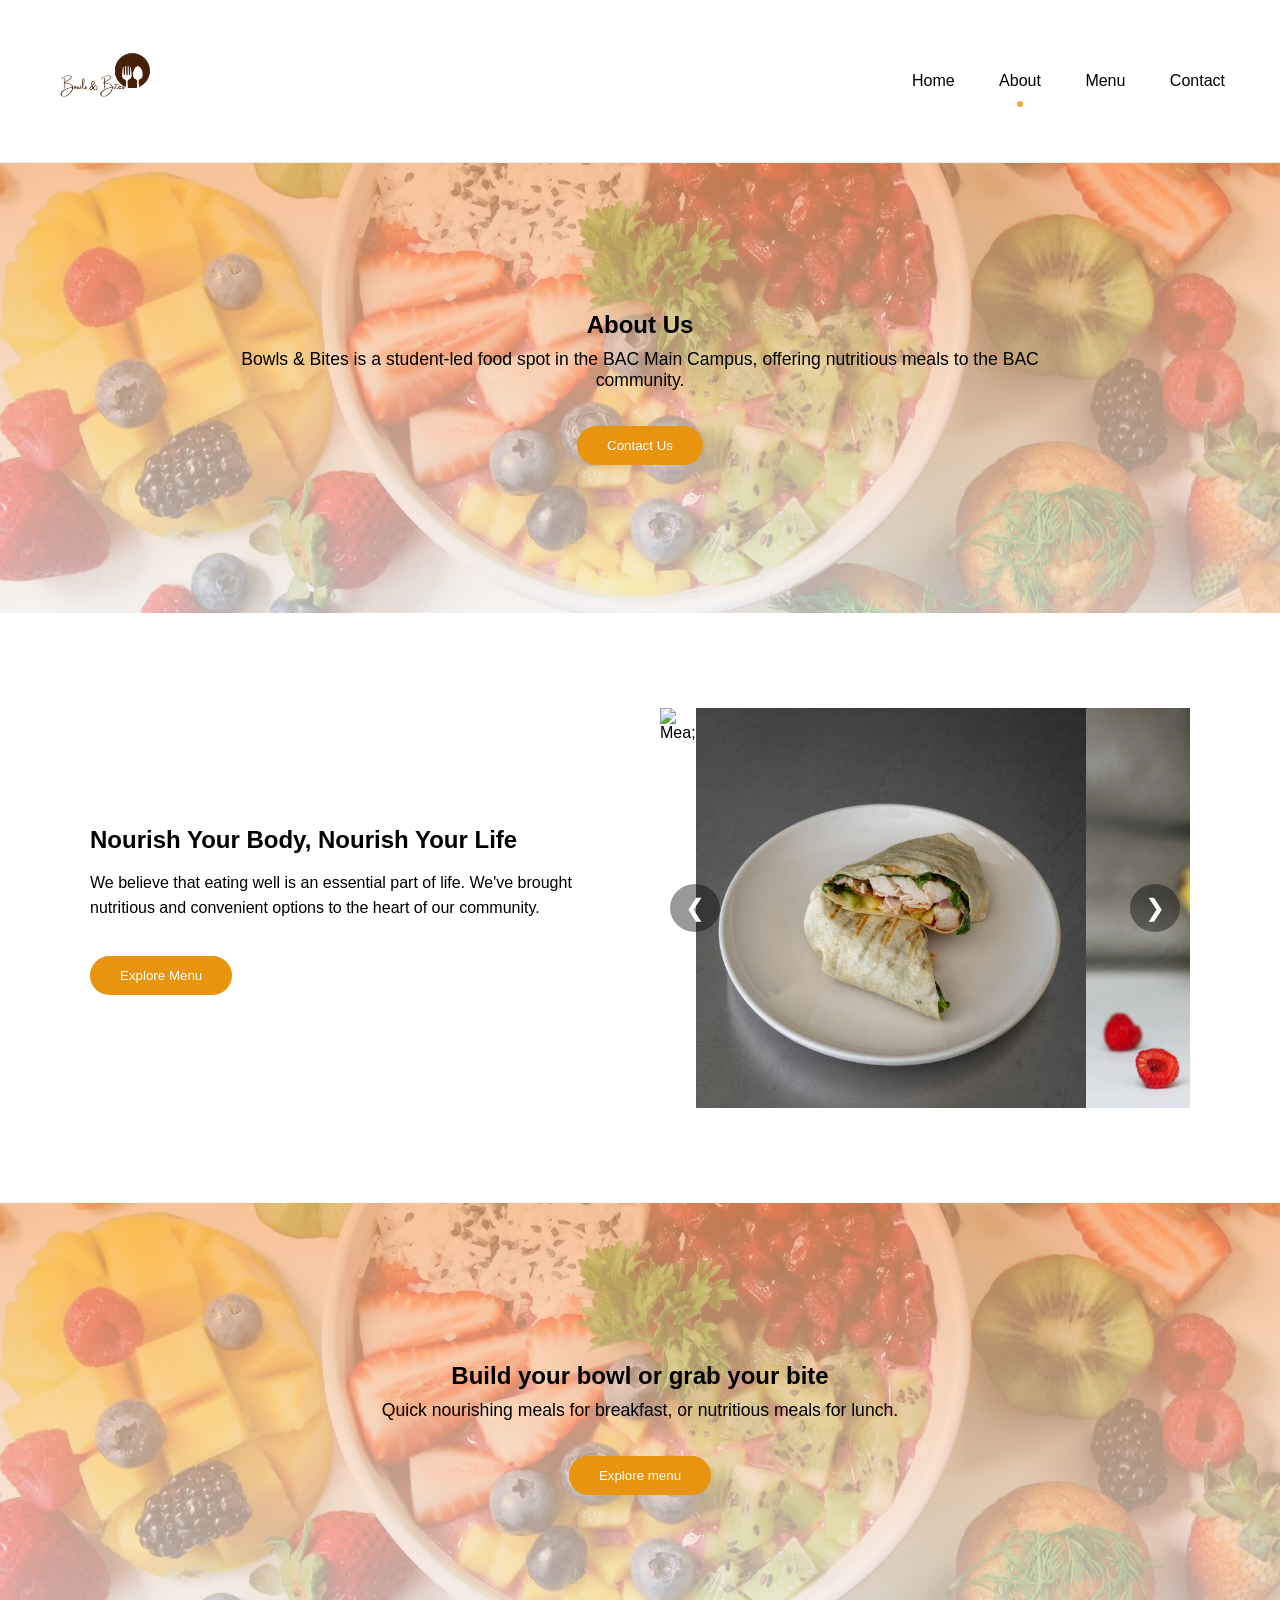
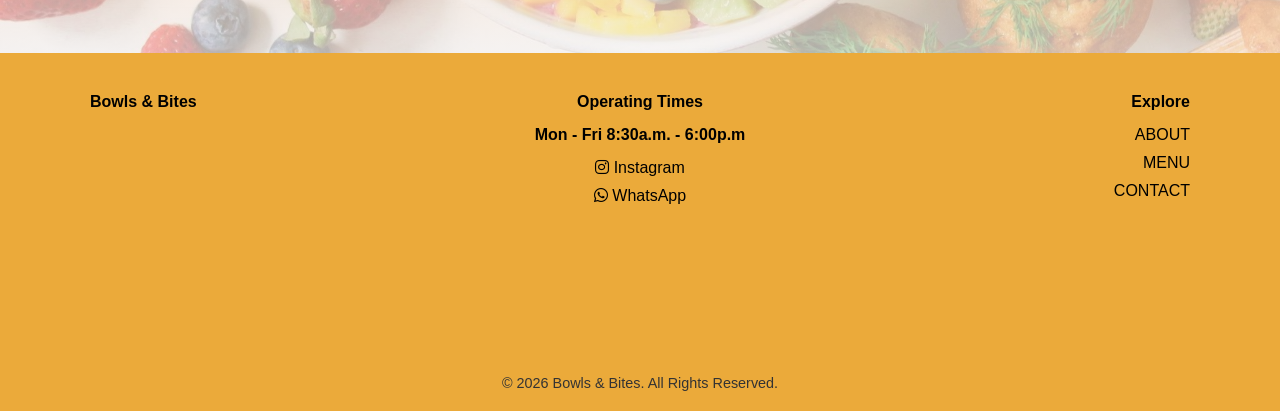
==== about.html @ 5dd03d2a "Almost done" ====
<!DOCTYPE html>
<html lang="en">
<head>
  <meta charset="UTF-8">
  <meta name="viewport" content="width=device-width, initial-scale=1.0">
  <title>Bowls and Bites</title>
  <link rel="stylesheet" href="styles.css">
  <!-- Font Awesome -->
<link rel="stylesheet" href="https://cdnjs.cloudflare.com/ajax/libs/font-awesome/6.4.0/css/all.min.css">
</head>
<body>

  <header>
    <div class="logo">
  <img src="img/logo.jpg" alt="Bowls and Bites Logo">
</div>
    <nav>
      <a href="index.html">Home</a>
      <a href="about.html"class="active">About</a>
      <a href="menu.html">Menu</a>
      <a href="contact.html">Contact</a>
    </nav>
  </header>

  <!-- Hero Section -->
  <section class="hero">
    <div class= "hero-content">
      <h1>About Us</h1>
      <p>Bowls & Bites is a student-led food spot in the BAC Main Campus, offering nutritious meals to the BAC community. </p>
      <button onclick="location.href='#menu'">Contact Us</button>
    </div>
  </section>

  </section>

  <section id="menu" class="section-light">
  <div class="split">

    <!-- Text Half -->
    <div class="split-text">
      <h1>Nourish Your Body, Nourish Your Life</h1>
      <p>We believe that eating well is an essential part of life. We've brought nutritious and convenient options to the heart of our community. 

      </p>

      <button onclick="location.href='#menu'" class="btn-primary">Explore Menu</button>
    </div>

    <!-- Carousel Half -->
    <div class="split-carousel">
      <div class="carousel-slide">
        <img src="img/meal.jpg" alt="Mea;">
        <img src="img/wrap.jpg" alt="Wrap">
        <img src="img/smoothies.jpg" alt="Smoothie">
      </div>
      <button class="prev">&#10094;</button>
      <button class="next">&#10095;</button>
    </div>

  </div>
</section>

<script>
const slideContainer = document.querySelector('.carousel-slide');
const slides = document.querySelectorAll('.carousel-slide img');
const prevBtn = document.querySelector('.prev');
const nextBtn = document.querySelector('.next');

let currentIndex = 0;
const totalSlides = slides.length;
const transitionTime = 1500; // matches CSS transition 1.5s
const displayTime = 5000;    // how long each image stays fully visible

function showSlide(index) {
  if(index < 0) currentIndex = totalSlides - 1;
  else if(index >= totalSlides) currentIndex = 0;
  else currentIndex = index;

  slideContainer.style.transform = `translateX(-${currentIndex * 100}%)`;
}

// Button events
prevBtn.addEventListener('click', () => showSlide(currentIndex - 1));
nextBtn.addEventListener('click', () => showSlide(currentIndex + 1));

// Auto-slide
let autoSlide = setInterval(() => showSlide(currentIndex + 1), displayTime + transitionTime);

const carousel = document.querySelector('.split-carousel');
carousel.addEventListener('mouseenter', () => clearInterval(autoSlide));
carousel.addEventListener('mouseleave', () => {
  autoSlide = setInterval(() => showSlide(currentIndex + 1), displayTime + transitionTime);
});
</script>

  <!-- CTA Section -->
   <section class="hero">
    <div class= "hero-content">
      <h1>Build your bowl or grab your bite</h1>
      <p>Quick nourishing meals for breakfast, or nutritious meals for lunch. </p>
      <button onclick="location.href='#menu'">Explore menu</button>
    </div>
  </section>

  <footer>
  <div class="footer-container">

    <!-- Left: Logo -->
    <div class="footer-logo">
      <h4>Bowls & Bites</h4>
      </div>

   <!-- Center: Social Media -->
<div class="footer-socials">
  <h4>Operating Times</h4>
  <h4>Mon - Fri 8:30a.m. - 6:00p.m</h4>
  <a href="https://instagram.com" target="_blank"><i class="fab fa-instagram"></i> Instagram</a>
  <a href="https://wa.me/1234567890" target="_blank"><i class="fab fa-whatsapp"></i> WhatsApp</a>
</div>

    <!-- Right: Quick Links -->
    <div class="footer-links">
      <h4>Explore</h4>
      <a href="about.html">ABOUT</a>
      <a href="index.html#menu">MENU</a>
      <a href="contact.html">CONTACT</a>
    </div>

  </div>

  <div class="footer-bottom">
    <p>© 2026 Bowls & Bites. All Rights Reserved.</p>
  </div>
</footer>

</body>
</html>
---- styles.css ----
/* Reset */
* {
  margin: 0;
  padding: 0;
  box-sizing: border-box;
}

/* Smooth scrolling */
html {
  scroll-behavior: smooth;
}

/* Theme */
:root {
  --nude-brown: #EAD7C5;
  --soft-brown: #D6BFA9;
  --white: #ffffff;
  --black: #000000;
}

.logo img {
  height: 8rem;
  width: auto;
}

/* Body */
body {
  font-family: 'Poppins', sans-serif;
  background: var(--white);
  color: var(--black);
}

/* Header */
header {
  background: var(--white);
  color: var(--black);
  padding: 15px 40px;
  display: flex;
  justify-content: space-between;
  align-items: center;

  position: sticky;
  top: 0;
  z-index: 1000;
  border-bottom: 1px solid #eee;
}

/* Logo */
.logo h2 {
  font-weight: 600;
}

/* Navigation */
header nav a {
  color: var(--black);
  margin-left: 25px;
  text-decoration: none;
  font-weight: 400;
  position: relative;
}

/* Underline hover */
header nav a::after {
  content: "";
  position: absolute;
  width: 0;
  height: 2px;
  bottom: -5px;
  left: 0;
  background: var(--black);
  transition: 0.3s;
}

header nav a:hover::after {
  width: 100%;
}

nav a {
  position: relative;
  text-decoration: none;
  margin: 0 15px;
  color: #000;
  font-weight: 500;
  padding-bottom: 10px;
}


/* THE DOT */
nav a.active::after {
  content: "";
  position: absolute;
  bottom: -8px;
  left: 50%;
  transform: translateX(-50%);
  width: 6px;
  height: 6px;
  background: #ebaa3a;
  border-radius: 50%;
}

/* Container for side-by-side layout */
.container {
  display: flex;
  justify-content: center;
  gap: 30px;
  flex-wrap: wrap; /* makes it responsive */
  max-width: 1100px;
  margin: 0 auto;
}

/* Box / Card */
.box {
  background: var(--white);
  padding: 30px;
  border-radius: 12px;
  width: 300px;
  text-align: center;
  box-shadow: 0 4px 10px rgba(0,0,0,0.1);
  transition: 0.3s;
}

/* Hover effect */
.box:hover {
  transform: translateY(-5px);
}

.hero {
  height: 50vh;
  background: linear-gradient(
      rgba(250, 172, 111, 0.7),  
      rgba(247, 243, 241, 0.7)
    ),
  url('img/hero.jpg') center/cover no-repeat;

  display: flex;
  justify-content: center;
  align-items: center;
  text-align: center;
  color: var(--black);
}

.hero-content {
  background: none;
  padding: 0;
}

/* Hero text */
h1 {
  font-weight: 700;
  margin-bottom: 10px;
}

.hero p {
  font-size: 1.1em;
  font-weight: 300;
}

/* Button */
.hero button {
  margin-top: 20px;
  padding: 12px 30px;
  border: none;
  background: #e8940e;
  color: var(--white);
  border-radius: 30px;
  cursor: pointer;
  transition: 0.3s;
}

/* Global button style */
.btn-primary {
 margin-top: 20px;
  padding: 12px 30px;
  border: none;
  background: #e8940e;
  color: var(--white);
  border-radius: 30px;
  cursor: pointer;
  transition: 0.3s;
}

.btn-primary:hover {
  background: #333;       /* darker on hover */
}

.hero button:hover {
  background: #333333;
}

/* Sections */
section {
  padding: 70px 20px;
  text-align: center;
}

/* Split container */
.split {
  display: flex;
  align-items: center;
  justify-content: space-between;
  max-width: 1100px;
  margin: 0 auto;
  gap: 40px;
  flex-wrap: wrap; 
  min-height: 50vh;
}

/* Text half */
.split-text {
  flex: 1;
  line-height: 1.6;
  min-width: 280px;
  text-align: left;
}

.split-carousel {
  position: relative;
  flex: 1;              /* right half of split */
  min-width: 280px;
  height: 400px;        /* fixed height so images show */
  overflow: hidden;
}

.carousel-slide {
  display: flex;
  width: calc(100% * 1);
  height: 100%;
  transition: transform 1.8s ease-in-out; /* smooth */
}

/* Each image fills half of carousel height */
.carousel-slide img {
  width: 100%;
  height: 100%;
  object-fit: cover;
  flex-shrink: 1rem;
}
/* Navigation buttons */
.split-carousel button {
  position: absolute;
  top: 50%;
  transform: translateY(-50%);
  background: rgba(0,0,0,0.4);
  color: #fff;
  border: none;
  padding: 10px 15px;
  cursor: pointer;
  border-radius: 50%;
  font-size: 1.5em;
  user-select: none;
}

.split-carousel .prev {
  left: 10px;
}

.split-carousel .next {
  right: 10px;
}

.split-carousel button:hover {
  background: rgba(0,0,0,0.7);
}

/* About section with warm orange background */
.section-about {
  background: #ebaa3a;  /* warm golden-orange */
  color: #000;           /* black text for contrast */
  padding: 70px 20px;
  text-align: center;
}

/* Container to control content width */
.about-container {
  max-width: 900px;
  margin: 0 auto;
  line-height: 1.6;
}


/* Paragraph */
.section-about p {
  font-size: 1.1rem;
  line-height: 1.8;
  font-weight: 400;
}

/* Content width */
section h2,
section p,
section ul {
  max-width: 800px;
  margin: 0 auto 15px;
}

/* White section */
.section-light {
  background: var(--white);
}

/* Nude brown section */
.section-dark {
  background: var(--nude-brown);
}

/* Menu list */
ul {
  list-style: none;
}

ul li {
  background: var(--soft-brown);
  margin: 10px auto;
  padding: 12px;
  border-radius: 8px;
  max-width: 400px;
}

/* Footer base */
footer {
  background: #ebaa3a; /* golden-orange */
  color: #000;
  font-family: 'Poppins', sans-serif;
  padding: 40px 20px 20px 20px;
}

/* Main container: 3 columns */
.footer-container {
  max-width: 1100px;
  margin: 0 auto;
  display: flex;
  justify-content: space-between; /* equal spacing */
  align-items: flex-start;
  flex-wrap: wrap;
  gap: 20px; /* space between columns */
}

/* Left: Logo */
.footer-logo {
  flex: 1;
  min-width: 200px;
}

.footer-logo h3 {
  margin: 0;
  font-size: 1.8rem;
}

/* Center: Social Media */
.footer-socials {
  flex: 1;
  min-width: 200px;
  text-align: center;
}

.footer-socials h4 {
  margin-bottom: 15px;
}

.footer-socials a {
  display: block;
  margin-bottom: 10px;
  color: #000;
  text-decoration: none;
  font-weight: 500;
  transition: color 0.3s;
}

.footer-socials a:hover {
  color: #D6BFA9;
}

/* Right: Quick Links */
.footer-links {
  flex: 1;
  min-width: 200px;
  text-align: right;
}

.footer-links h4 {
  margin-bottom: 15px;
}

.footer-links a {
  display: block;
  margin-bottom: 10px;
  color: #000;
  text-decoration: none;
  font-weight: 500;
  transition: color 0.3s;
}

.footer-links a:hover {
  color: #D6BFA9;
}

/* Bottom copyright */
.footer-bottom {
  text-align: center;
  margin-top: 10rem;
  font-size: 0.9rem;
  color: #333;
}

/* Responsive for smaller screens */
@media (max-width: 768px) {
  .footer-container {
    flex-direction: column;
    align-items: center;
    text-align: center;
  }
  .footer-links,
  .footer-socials,
  .footer-logo {
    text-align: center;
    margin-top: 10rem;
  }
}

/* Contact / Review Page Hero */
.review-hero {
  background: #ebaa3a; /* warm golden-orange */
  height: 250px;
  display: flex;
  justify-content: center;
  align-items: center;
  color: #000000;      /* black text */
  text-align: center;
}

.review-hero .hero-content h1 {

  margin-bottom: 10px;
}

.review-hero .hero-content p {
  font-size: 1.1rem;
  font-weight: 300;
}

/* Review Form Container */
.review-section {
  max-width: 600px;
  margin: 40px auto;
  background: #ebaa3a; 
  padding: 30px;
  border-radius: 12px;
  box-shadow: 0 6px 15px rgba(0,0,0,0.1);
}

/* Modal Background */
.modal {
  display: none; /* hidden by default */
  position: fixed;
  top: 0;
  left: 0;
  width: 100%;
  height: 100%;
  background-color: rgba(0,0,0,0.6); /* semi-transparent overlay */
  justify-content: center;
  align-items: center;
  z-index: 10000;
}

/* Modal Content */
.modal-content {
  background: #fff;
  padding: 30px;
  border-radius: 12px;
  width: 90%;
  max-width: 500px;
  box-shadow: 0 8px 20px rgba(0,0,0,0.2);
  position: relative;
  text-align: left;
}

/* Close button */
.close-btn {
  position: absolute;
  top: 12px;
  right: 18px;
  font-size: 1.8rem;
  cursor: pointer;
  color: #333;
}

/* Form styles inside modal */
.modal-content label {
  display: block;
  margin-top: 15px;
  margin-bottom: 5px;
  font-weight: 600;
}

.modal-content input,
.modal-content textarea,
.modal-content select {
  width: 100%;
  padding: 10px 12px;
  border: 1px solid #ccc;
  border-radius: 8px;
  font-size: 1rem;
  margin-bottom: 15px;
}

.modal-content textarea {
  min-height: 100px;
}

.modal-content button {
  width: 100%;
  padding: 12px;
  background: #ebaa3a;
  color: #000;
  border: none;
  border-radius: 50px;
  font-weight: bold;
  cursor: pointer;
  transition: all 0.3s;
}

.modal-content button:hover {
  background: #000;
  color: #fff;
}

.split-carousel iframe {
  width: 100%;
  height: 100%;
  border: 0;
}

/* HERO */
.menu-hero {
  background: #ebaa3a;
  padding: 80px 20px;
  text-align: center;
}

.menu-hero h1 {
  font-size: 2.8rem;
  margin-bottom: 10px;
}

.menu-hero p {
  font-size: 1.1rem;
}

/* SECTIONS */
.menu-section {
  padding: 60px 20px;
  max-width: 1100px;
  margin: auto;
}

.menu-section h2 {
  margin-bottom: 30px;
  font-size: 2rem;
}

/* GRID */
.menu-grid {
  display: flex;
  gap: 20px;
  flex-wrap: wrap;
}

.menu-card {
  flex: 1 1 250px;
  background: #fff;
  border-radius: 12px;
  overflow: hidden;
  box-shadow: 0 5px 12px rgba(0,0,0,0.08);
  transition: transform 0.3s;
}

.menu-card:hover {
  transform: translateY(-5px);
}

.menu-card img {
  width: 100%;
  height: 180px;
  object-fit: cover;
}

.menu-card h3 {
  padding: 15px;
}

/* BOWLS */
.bowls {
  background: #f8f8f8;
  text-align: center;
}

.bowl-options {
  display: flex;
  justify-content: space-around;
  margin-top: 20px;
  flex-wrap: wrap;
}

.bowl-options div {
  margin: 10px;
}

/* SPECIAL */
.special {
  background: #ebaa3a;
  text-align: center;
  padding: 60px 20px;
}

.bowls-section {
  background: #f8f8f8;
  padding: 70px 20px;
  text-align: center;
}

.bowl-builder {
  display: flex;
  justify-content: space-between;
  gap: 20px;
  margin-top: 40px;
  flex-wrap: wrap;
}

.bowl-step {
  flex: 1;
  min-width: 250px;
  background: #fff;
  padding: 25px;
  border-radius: 12px;
  box-shadow: 0 5px 12px rgba(0,0,0,0.08);
  transition: transform 0.3s;
}

.bowl-step:hover {
  transform: translateY(-5px);
}

.bowl-step h3 {
  margin-bottom: 15px;
}

.bowl-step ul {
  list-style: none;
  padding: 0;
}

.bowl-step li {
  margin: 10px 0;
  font-size: 1.1rem;
  background-color: #ebaa3a;;
}
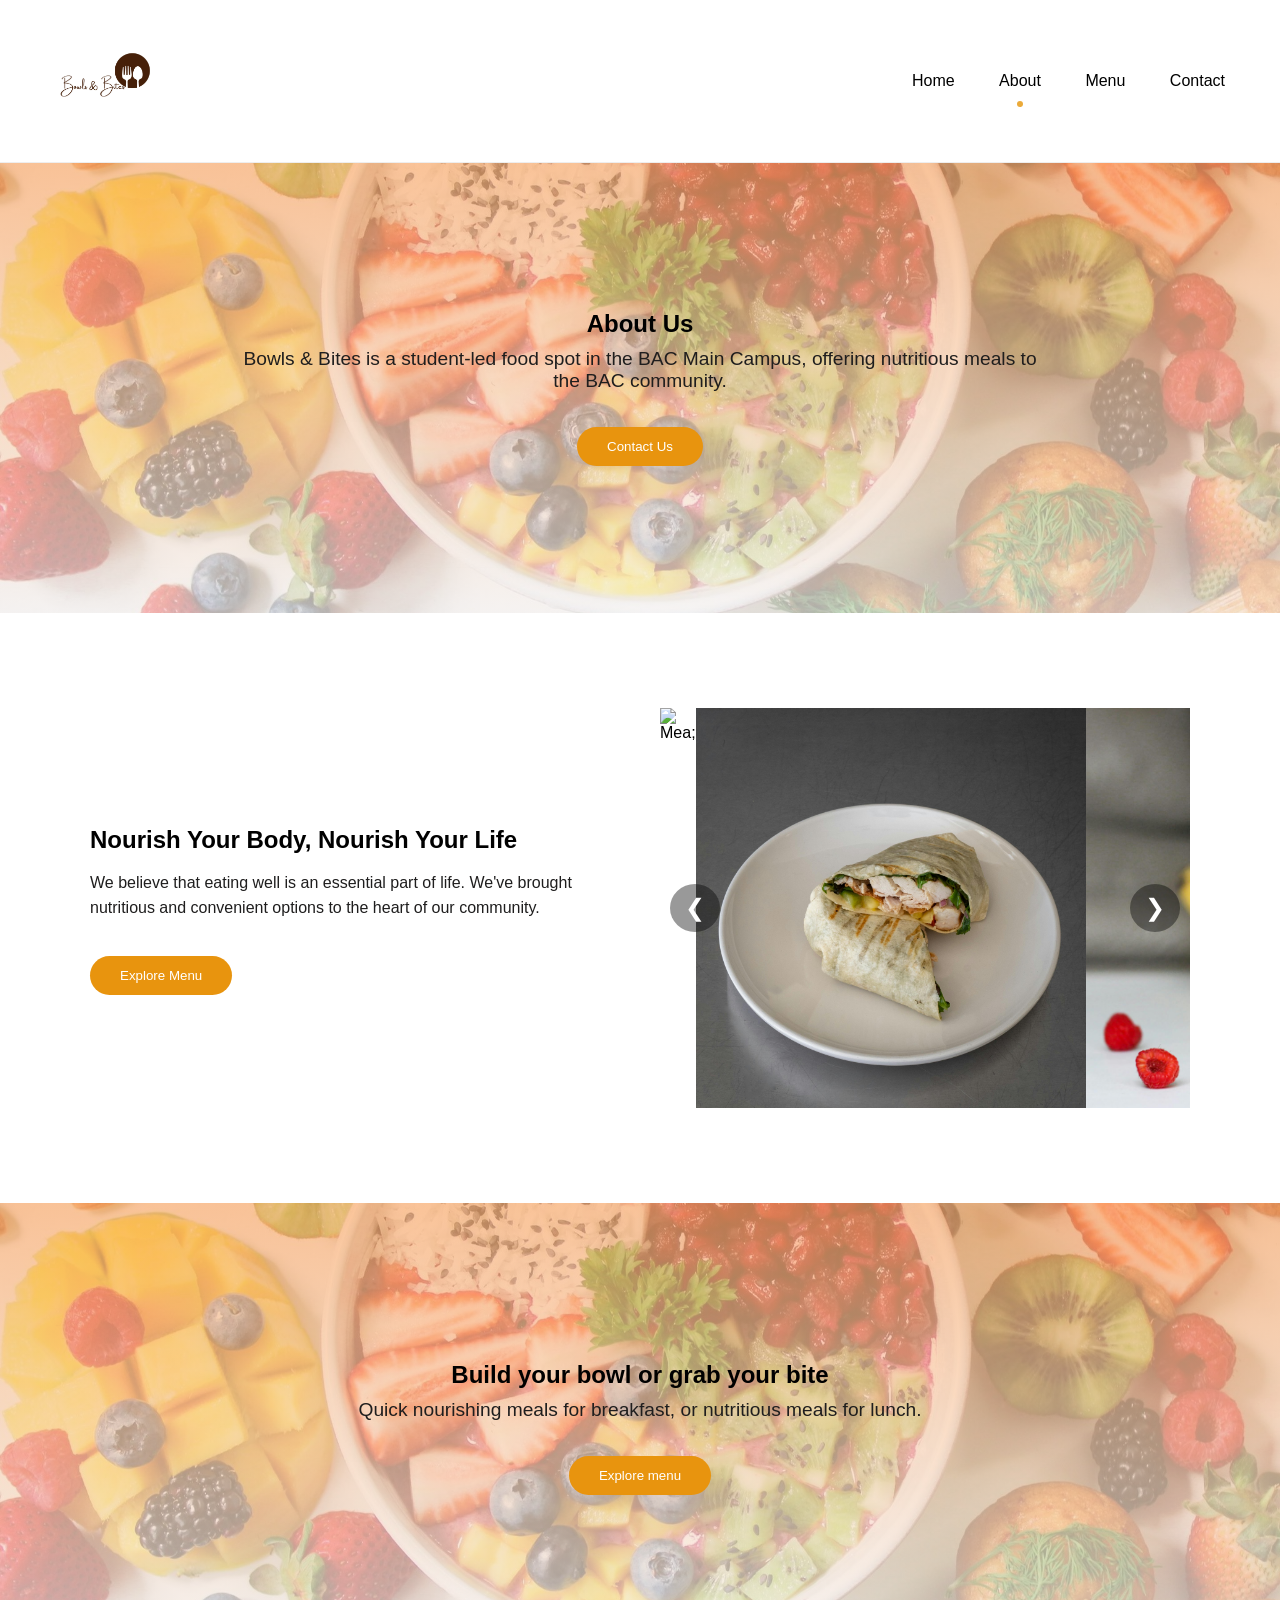
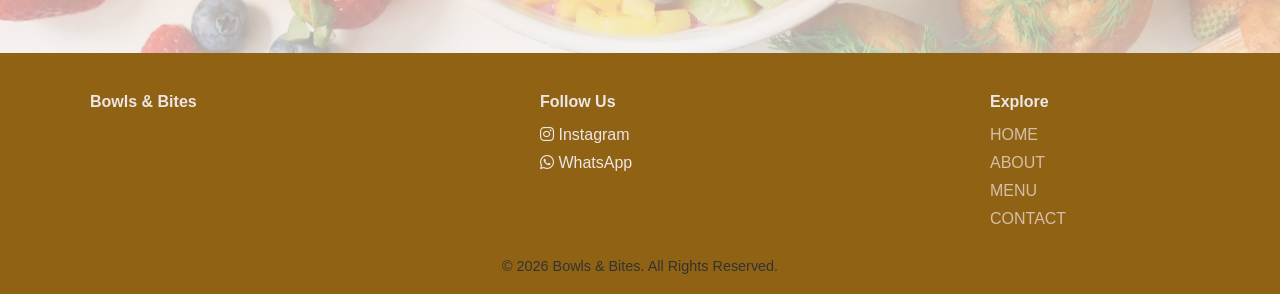
==== commit ceba82bb: "CSS mmaetsho" ====
--- a/about.html
+++ b/about.html
@@ -112,8 +112,7 @@
 
    <!-- Center: Social Media -->
 <div class="footer-socials">
-  <h4>Operating Times</h4>
-  <h4>Mon - Fri 8:30a.m. - 6:00p.m</h4>
+  <h4>Follow Us</h4>
   <a href="https://instagram.com" target="_blank"><i class="fab fa-instagram"></i> Instagram</a>
   <a href="https://wa.me/1234567890" target="_blank"><i class="fab fa-whatsapp"></i> WhatsApp</a>
 </div>
@@ -121,8 +120,9 @@
     <!-- Right: Quick Links -->
     <div class="footer-links">
       <h4>Explore</h4>
+      <a href="home.html">HOME</a>
       <a href="about.html">ABOUT</a>
-      <a href="index.html#menu">MENU</a>
+      <a href="menu.html">MENU</a>
       <a href="contact.html">CONTACT</a>
     </div>
 
--- a/styles.css
+++ b/styles.css
@@ -185,6 +185,24 @@
 
 .hero button:hover {
   background: #333333;
+}
+
+
+
+.hero p {
+  font-size: 1.2rem;
+  font-weight:450;
+}
+
+/* SECTIONS */
+section h2 {
+  font-size: 2rem;
+  font-weight: 600;
+}
+
+section p {
+  font-size: 1rem;
+  color: #1f1e1e;
 }
 
 /* Sections */
@@ -318,8 +336,8 @@
 
 /* Footer base */
 footer {
-  background: #ebaa3a; /* golden-orange */
-  color: #000;
+  background: #906213; 
+  color: #ede6e6;
   font-family: 'Poppins', sans-serif;
   padding: 40px 20px 20px 20px;
 }
@@ -332,7 +350,7 @@
   justify-content: space-between; /* equal spacing */
   align-items: flex-start;
   flex-wrap: wrap;
-  gap: 20px; /* space between columns */
+  gap: 250px; /* space between columns */
 }
 
 /* Left: Logo */
@@ -350,7 +368,7 @@
 .footer-socials {
   flex: 1;
   min-width: 200px;
-  text-align: center;
+  text-align: left;
 }
 
 .footer-socials h4 {
@@ -360,21 +378,21 @@
 .footer-socials a {
   display: block;
   margin-bottom: 10px;
-  color: #000;
+  color: #ede6e6;
   text-decoration: none;
   font-weight: 500;
   transition: color 0.3s;
 }
 
 .footer-socials a:hover {
-  color: #D6BFA9;
+  color: #906213;
 }
 
 /* Right: Quick Links */
 .footer-links {
   flex: 1;
   min-width: 200px;
-  text-align: right;
+  text-align: left;
 }
 
 .footer-links h4 {
@@ -384,7 +402,7 @@
 .footer-links a {
   display: block;
   margin-bottom: 10px;
-  color: #000;
+  color: #D6BFA9;
   text-decoration: none;
   font-weight: 500;
   transition: color 0.3s;
@@ -397,7 +415,7 @@
 /* Bottom copyright */
 .footer-bottom {
   text-align: center;
-  margin-top: 10rem;
+  margin-top: 20px;
   font-size: 0.9rem;
   color: #333;
 }
@@ -653,4 +671,110 @@
   margin: 10px 0;
   font-size: 1.1rem;
   background-color: #ebaa3a;;
-}+}
+
+/* =========================
+   SMALL LAPTOPS (769px - 1024px)
+========================= */
+@media (min-width: 769px) and (max-width: 1024px) {
+
+  .menu-card {
+    flex: 1 1 30%;
+  }
+
+  .bowl-step {
+    flex: 1 1 30%;
+  }
+
+  .split-carousel {
+    height: 350px;
+  }
+}
+
+/* =========================
+   MOBILE (up to 768px)
+========================= */
+@media (max-width: 768px) {
+
+  /* Show hamburger */
+  .menu-toggle {
+    display: block;
+  }
+
+  /* Mobile nav */
+  nav {
+    position: absolute;
+    top: 70px;
+    right: 0;
+    width: 100%;
+    background: var(--white);
+    display: flex;
+    flex-direction: column;
+    align-items: center;
+    max-height: 0;
+    overflow: hidden;
+    opacity: 0;
+    transition: all 0.4s ease;
+    z-index: 1000;
+  }
+
+  nav a {
+    margin: 15px 0;
+  }
+
+  nav.active {
+    max-height: 300px;
+    opacity: 1;
+  }
+
+  /* Footer stacked */
+  .footer-container {
+    flex-direction: column;
+    align-items: center;
+    text-align: center;
+  }
+
+  .footer-links,
+  .footer-socials,
+  .footer-logo {
+    text-align: center;
+    margin-top: 2rem;  /* closer together on mobile */
+  }
+}
+
+
+
+/* SECTION ANIMATION BASE */
+.section-hidden {
+  opacity: 0;
+  transform: translateY(60px) scale(0.98);
+  transition: 
+    opacity 1s ease-out,
+    transform 1s ease-out;
+}
+
+.section-show {
+  opacity: 1;
+  transform: translateY(0) scale(1);
+}
+
+.menu-card,
+.bowl-step,
+.box {
+  transition: transform 0.3s ease, box-shadow 0.3s ease;
+}
+
+.menu-card:hover,
+.bowl-step:hover,
+.box:hover {
+  transform: translateY(-6px) scale(1.02);
+  box-shadow: 0 10px 20px rgba(0,0,0,0.12);
+}
+
+/*Hamburger Menu*/
+
+.menu-toggle {
+  display: none;
+  font-size: 2rem;
+  cursor: pointer;
+}
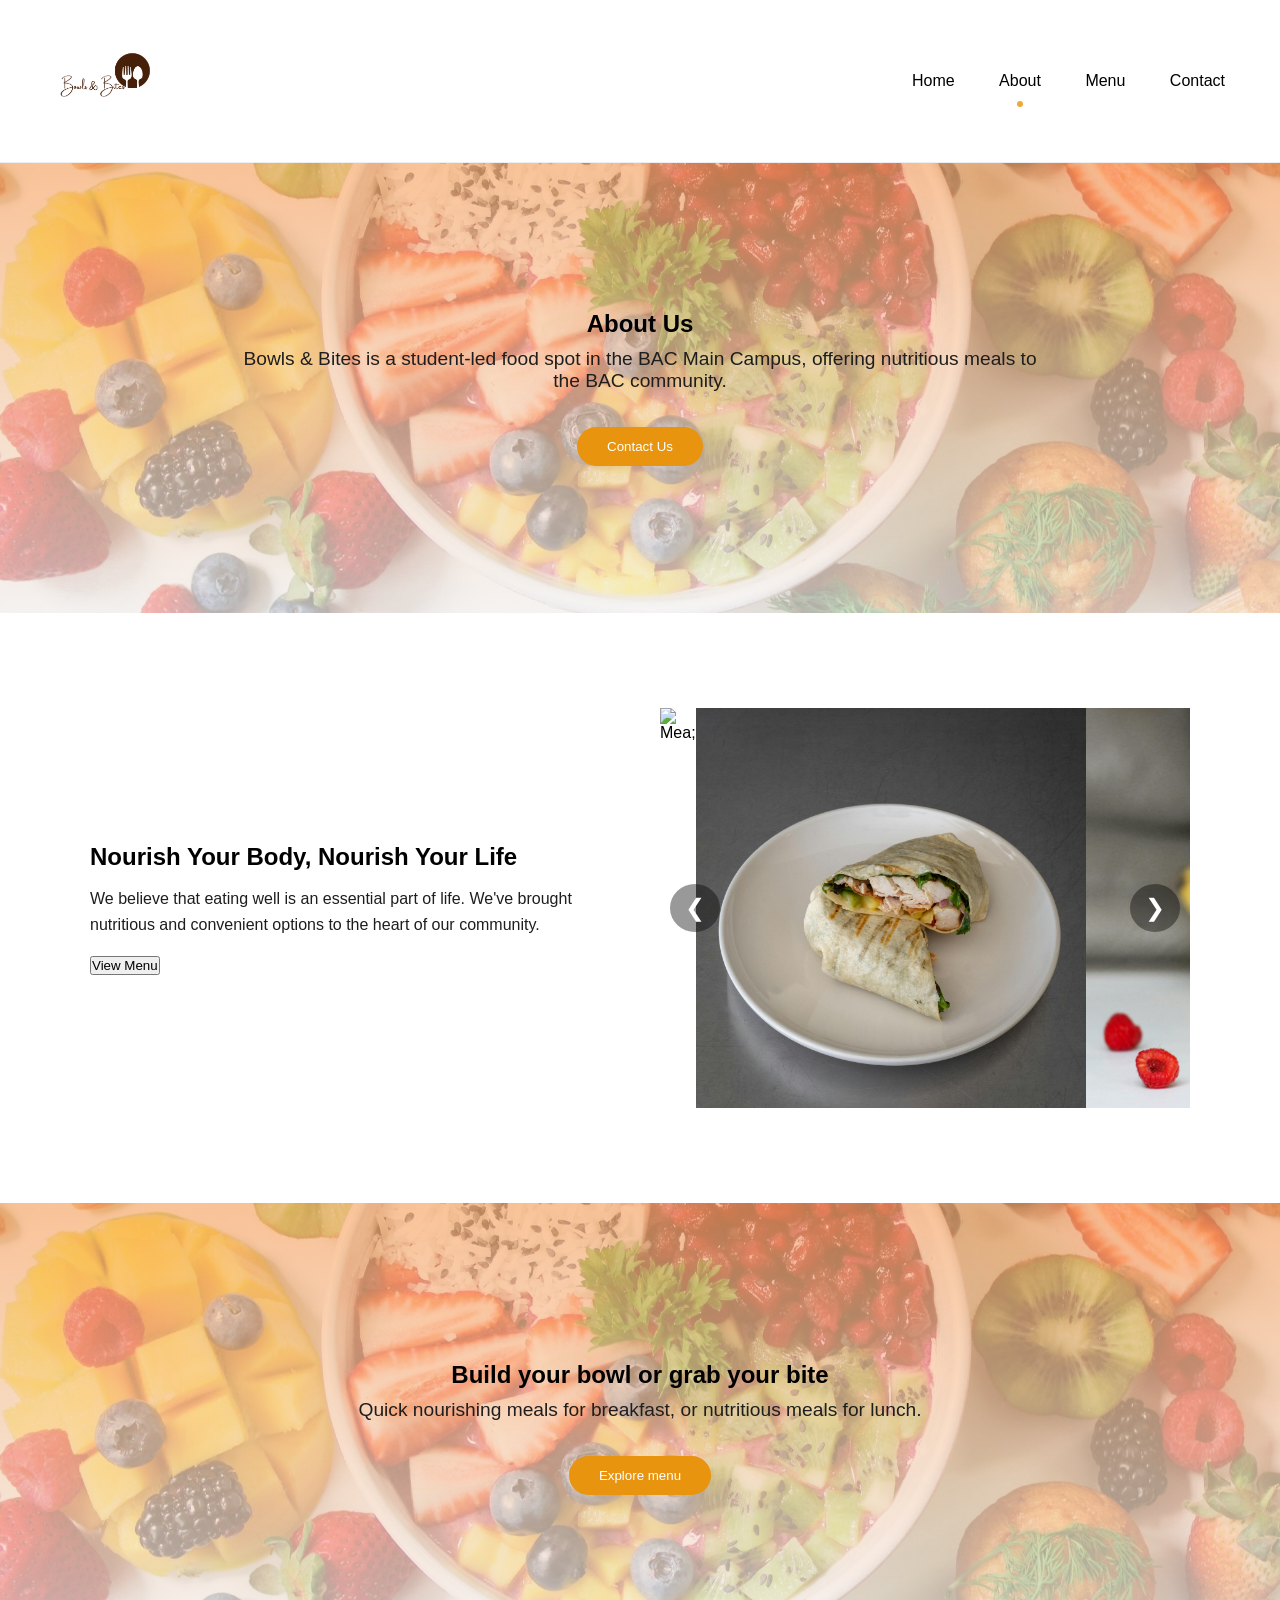
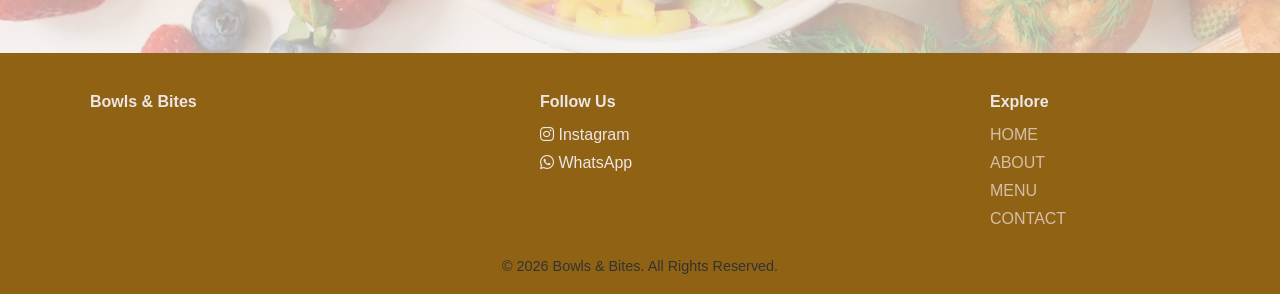
==== commit 6570d25d: "finals" ====
--- a/about.html
+++ b/about.html
@@ -27,7 +27,9 @@
     <div class= "hero-content">
       <h1>About Us</h1>
       <p>Bowls & Bites is a student-led food spot in the BAC Main Campus, offering nutritious meals to the BAC community. </p>
-      <button onclick="location.href='#menu'">Contact Us</button>
+      <a href="contact.html">
+        <button>Contact Us</button>
+      </a>
     </div>
   </section>
 
@@ -43,7 +45,9 @@
 
       </p>
 
-      <button onclick="location.href='#menu'" class="btn-primary">Explore Menu</button>
+       <a href="menu.html">
+        <button>View Menu</button>
+      </a>
     </div>
 
     <!-- Carousel Half -->
@@ -52,6 +56,7 @@
         <img src="img/meal.jpg" alt="Mea;">
         <img src="img/wrap.jpg" alt="Wrap">
         <img src="img/smoothies.jpg" alt="Smoothie">
+        <img src="img/vegetarian wrap.jpg" alt="Veg-wrap">
       </div>
       <button class="prev">&#10094;</button>
       <button class="next">&#10095;</button>
--- a/styles.css
+++ b/styles.css
@@ -693,18 +693,22 @@
 
 /* =========================
    MOBILE (up to 768px)
-========================= */
+/* ===== MOBILE STYLES ===== */
 @media (max-width: 768px) {
 
-  /* Show hamburger */
+  /* Show hamburger icon */
   .menu-toggle {
-    display: block;
+    display: block !important;
+    color: #ebaa3a !important;          
+    font-size: 2.2rem;
+    cursor: pointer;
+    z-index: 1001;  
   }
 
   /* Mobile nav */
   nav {
     position: absolute;
-    top: 70px;
+    top: 70px;            /* below header */
     right: 0;
     width: 100%;
     background: var(--white);
@@ -720,6 +724,10 @@
 
   nav a {
     margin: 15px 0;
+    text-align: center;
+    color: #000;        
+    font-weight: 500;
+    text-decoration: none;
   }
 
   nav.active {
@@ -727,18 +735,30 @@
     opacity: 1;
   }
 
-  /* Footer stacked */
+  /* Footer stacked for mobile */
   .footer-container {
     flex-direction: column;
     align-items: center;
     text-align: center;
+    gap: 1.5rem; 
   }
 
   .footer-links,
   .footer-socials,
   .footer-logo {
     text-align: center;
-    margin-top: 2rem;  /* closer together on mobile */
+    margin-top:0 !important; 
+  }
+
+  /* Hero adjustments for mobile */
+  .hero h1 {
+    font-size: 2rem;       /* smaller and consistent with other sections */
+    letter-spacing: 0.5px; /* less spacing */
+    margin-bottom: 15px;   /* consistent with section headings */
+  }
+
+  .hero p {
+    font-size: 1rem;       /* slightly smaller for mobile */
   }
 }
 
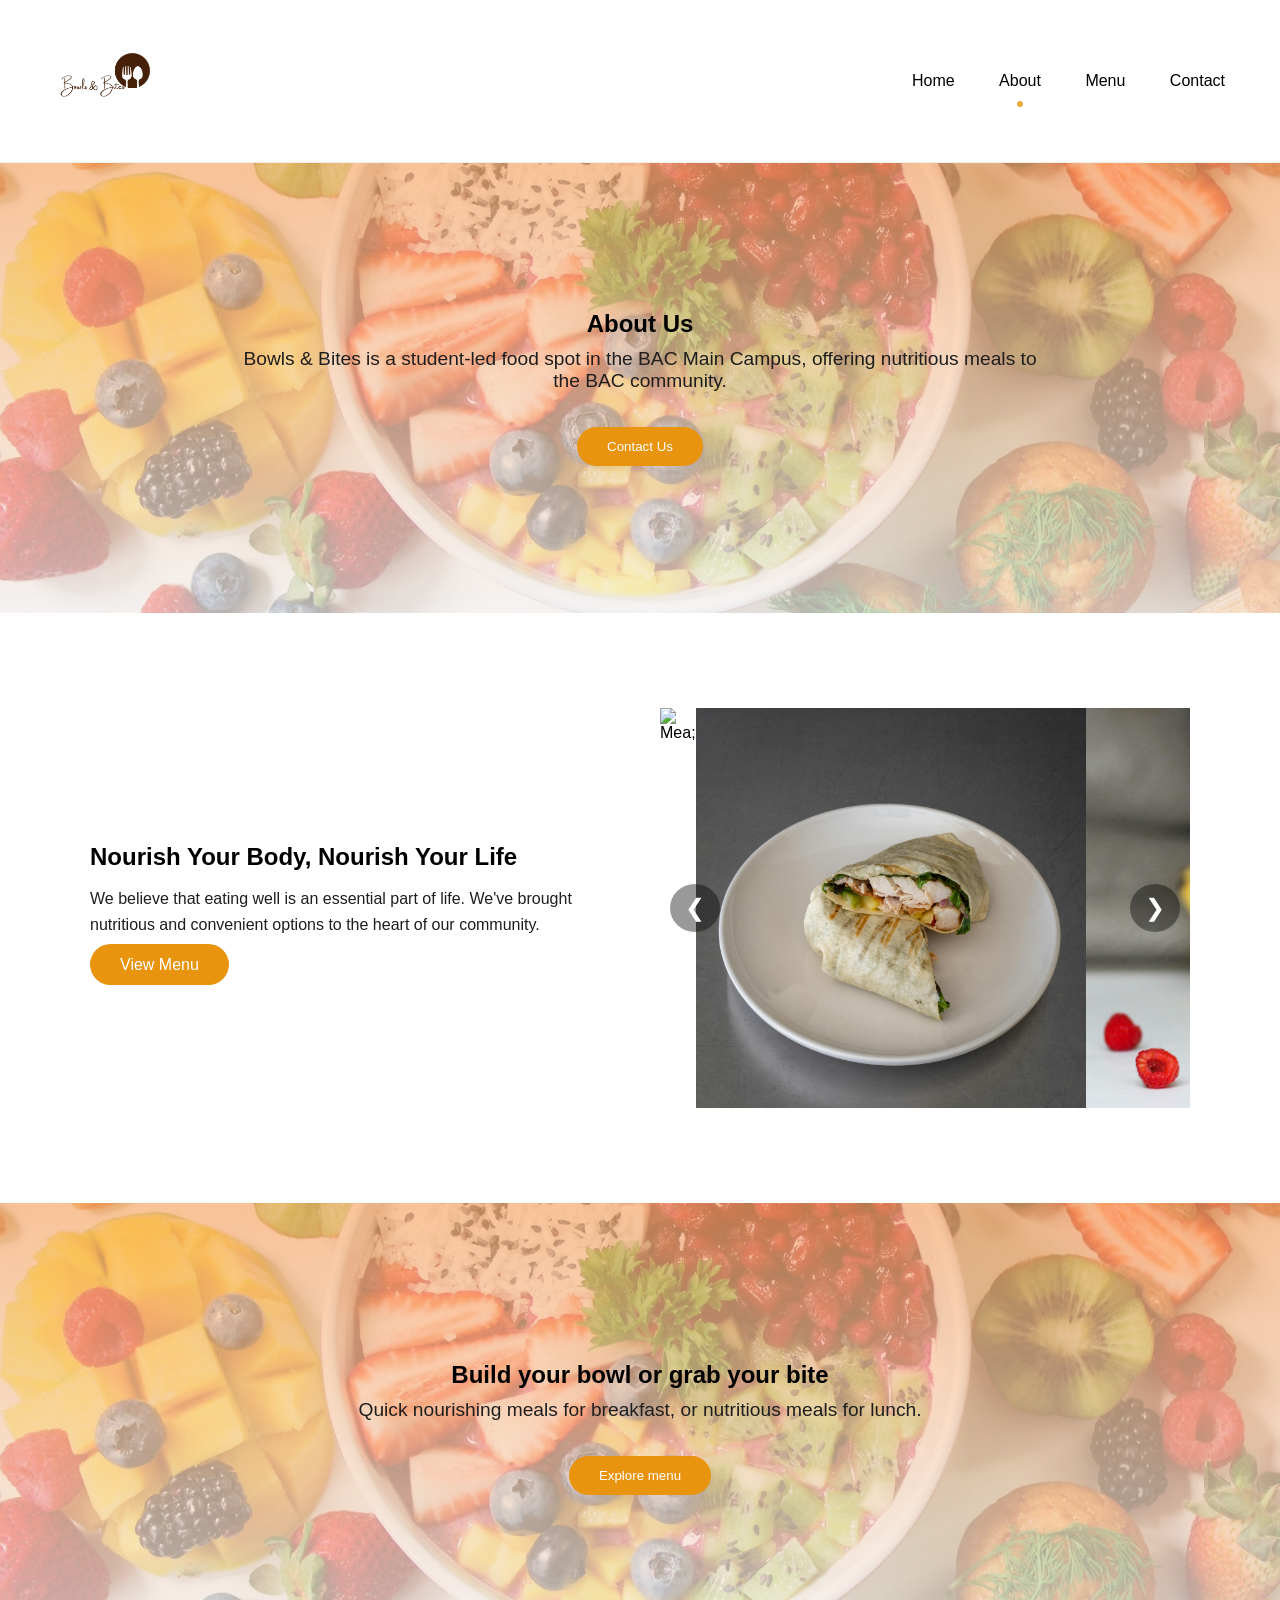
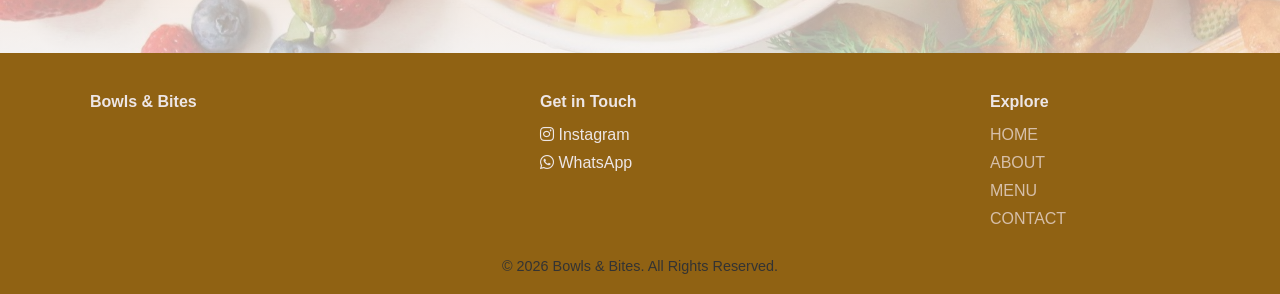
==== commit 96d1f371: "heeeyy done" ====
--- a/about.html
+++ b/about.html
@@ -45,9 +45,8 @@
 
       </p>
 
-       <a href="menu.html">
-        <button>View Menu</button>
-      </a>
+       <a href="menu.html" class="btn-primary" style="text-decoration: none;">View Menu</a>
+       
     </div>
 
     <!-- Carousel Half -->
@@ -117,9 +116,11 @@
 
    <!-- Center: Social Media -->
 <div class="footer-socials">
-  <h4>Follow Us</h4>
+  <h4>Get in Touch</h4>
   <a href="https://instagram.com" target="_blank"><i class="fab fa-instagram"></i> Instagram</a>
-  <a href="https://wa.me/1234567890" target="_blank"><i class="fab fa-whatsapp"></i> WhatsApp</a>
+  <a href="https://wa.me/26771422859" target="_blank" rel="noopener noreferrer">
+    <i class="fab fa-whatsapp"></i> WhatsApp
+  </a>
 </div>
 
     <!-- Right: Quick Links -->
--- a/styles.css
+++ b/styles.css
@@ -152,7 +152,7 @@
 
 .hero p {
   font-size: 1.1em;
-  font-weight: 300;
+  font-weight: 450;
 }
 
 /* Button */
@@ -671,6 +671,39 @@
   margin: 10px 0;
   font-size: 1.1rem;
   background-color: #ebaa3a;;
+}
+
+.subscriptions {
+  padding: 60px 20px;
+  text-align: center;
+}
+
+.subscription-cards {
+  display: flex;
+  gap: 40px; 
+  justify-content: center;
+  flex-wrap: wrap;
+  margin-top: 40px;
+}
+
+.s-card {
+  background: #fff;
+  padding: 20px;
+  border-radius: 10px;
+  width: 280px;
+  max-width: 100%; 
+  box-shadow: 0 4px 10px rgba(0,0,0,0.1);
+  flex: 1 1 280px; 
+}
+.s-card h2 {
+  margin-bottom: 20px;
+  
+}
+
+
+.subscriptions p {
+  margin-bottom: 30px; /* space between header paragraph and cards */
+  line-height: 1.6; /* makes paragraph easier to read */
 }
 
 /* =========================
@@ -767,10 +800,8 @@
 /* SECTION ANIMATION BASE */
 .section-hidden {
   opacity: 0;
-  transform: translateY(60px) scale(0.98);
-  transition: 
-    opacity 1s ease-out,
-    transform 1s ease-out;
+  transform: translateY(40px) scale(0.97);
+  transition: opacity 1s ease-out, transform 1s ease-out;
 }
 
 .section-show {
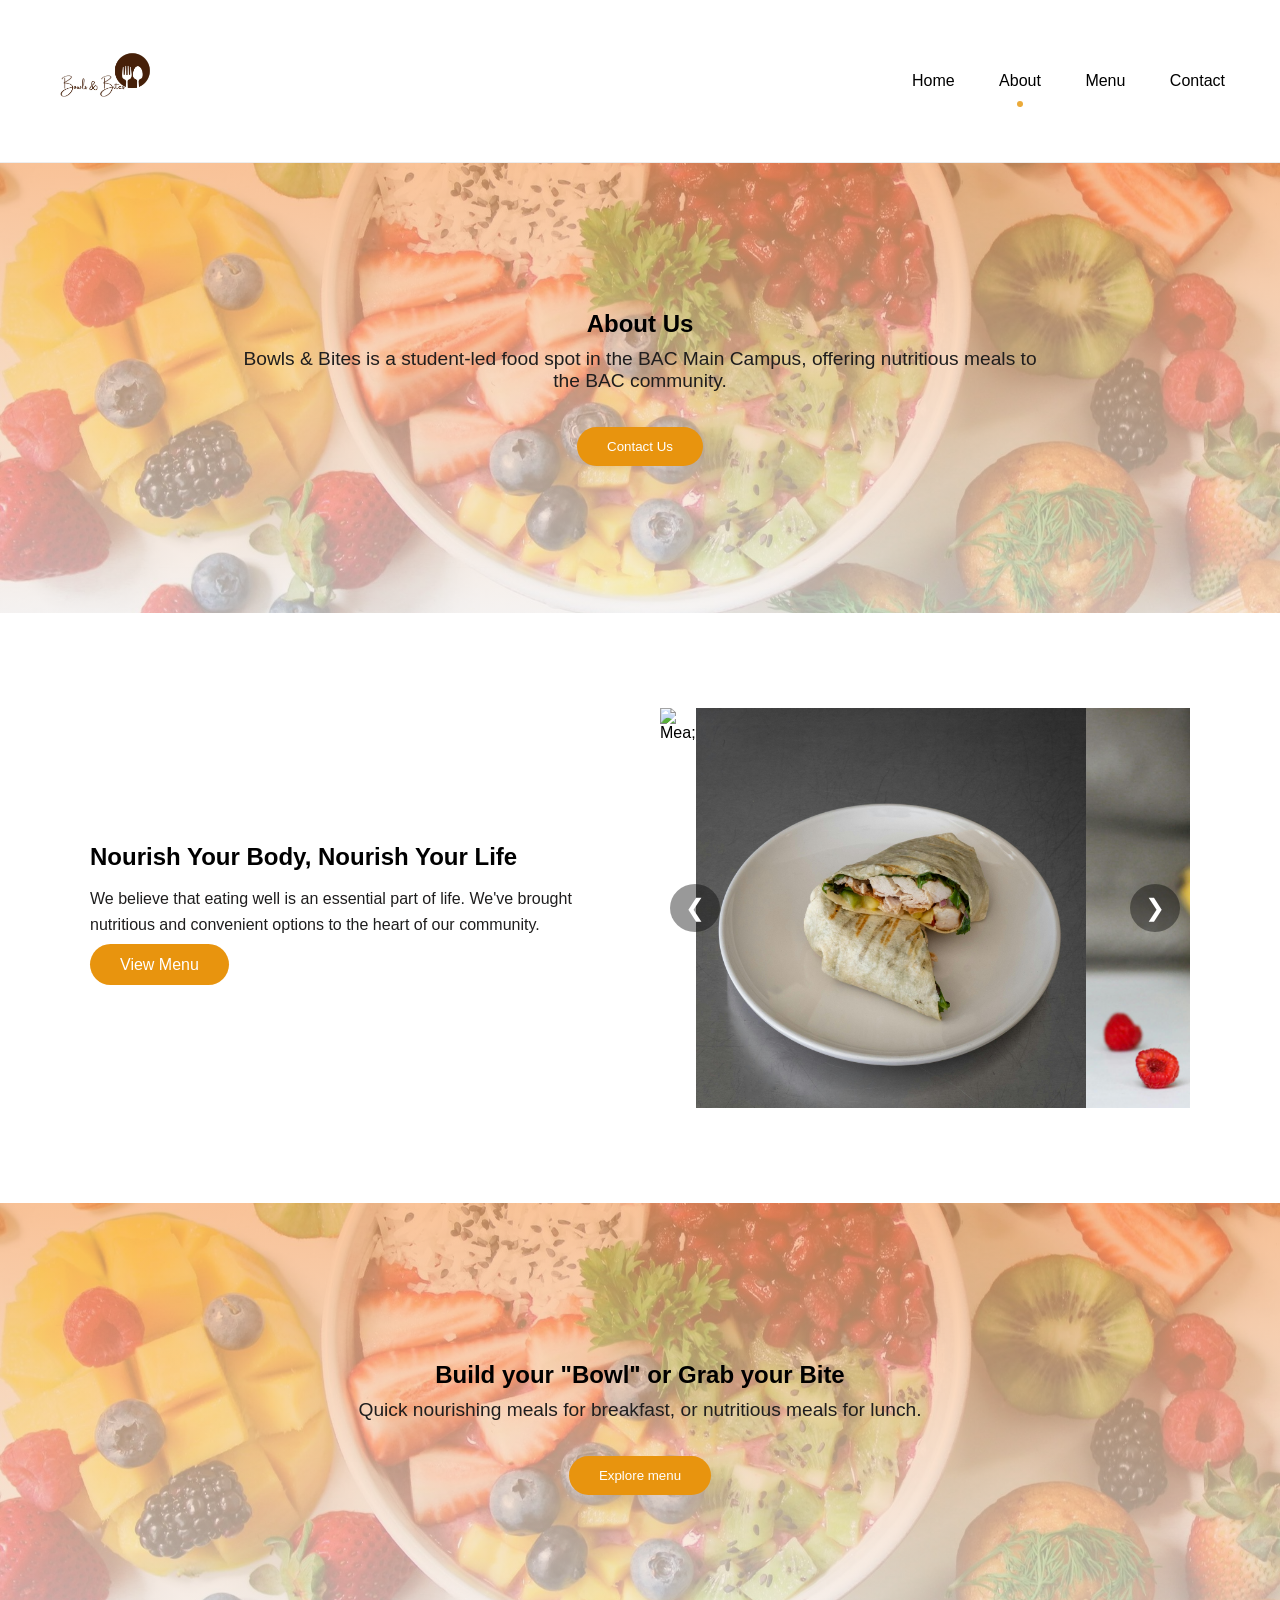
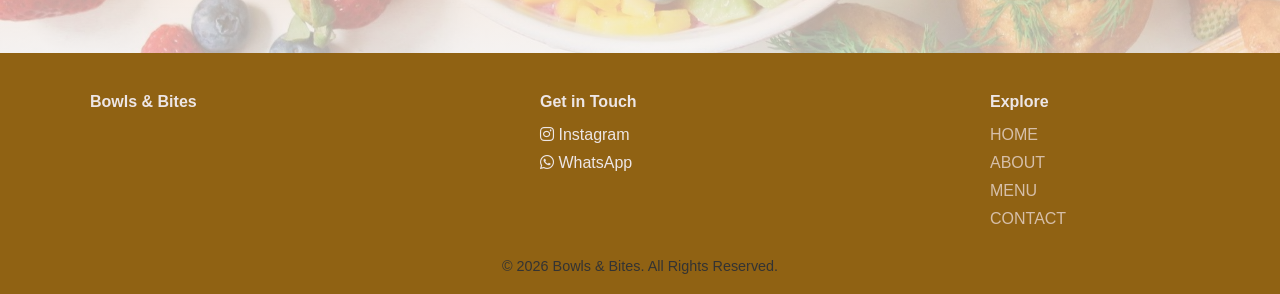
==== commit 0cf4565c: "heeeyy" ====
--- a/about.html
+++ b/about.html
@@ -46,7 +46,7 @@
       </p>
 
        <a href="menu.html" class="btn-primary" style="text-decoration: none;">View Menu</a>
-       
+
     </div>
 
     <!-- Carousel Half -->
@@ -100,7 +100,7 @@
   <!-- CTA Section -->
    <section class="hero">
     <div class= "hero-content">
-      <h1>Build your bowl or grab your bite</h1>
+      <h1>Build your "Bowl" or Grab your Bite</h1>
       <p>Quick nourishing meals for breakfast, or nutritious meals for lunch. </p>
       <button onclick="location.href='#menu'">Explore menu</button>
     </div>
